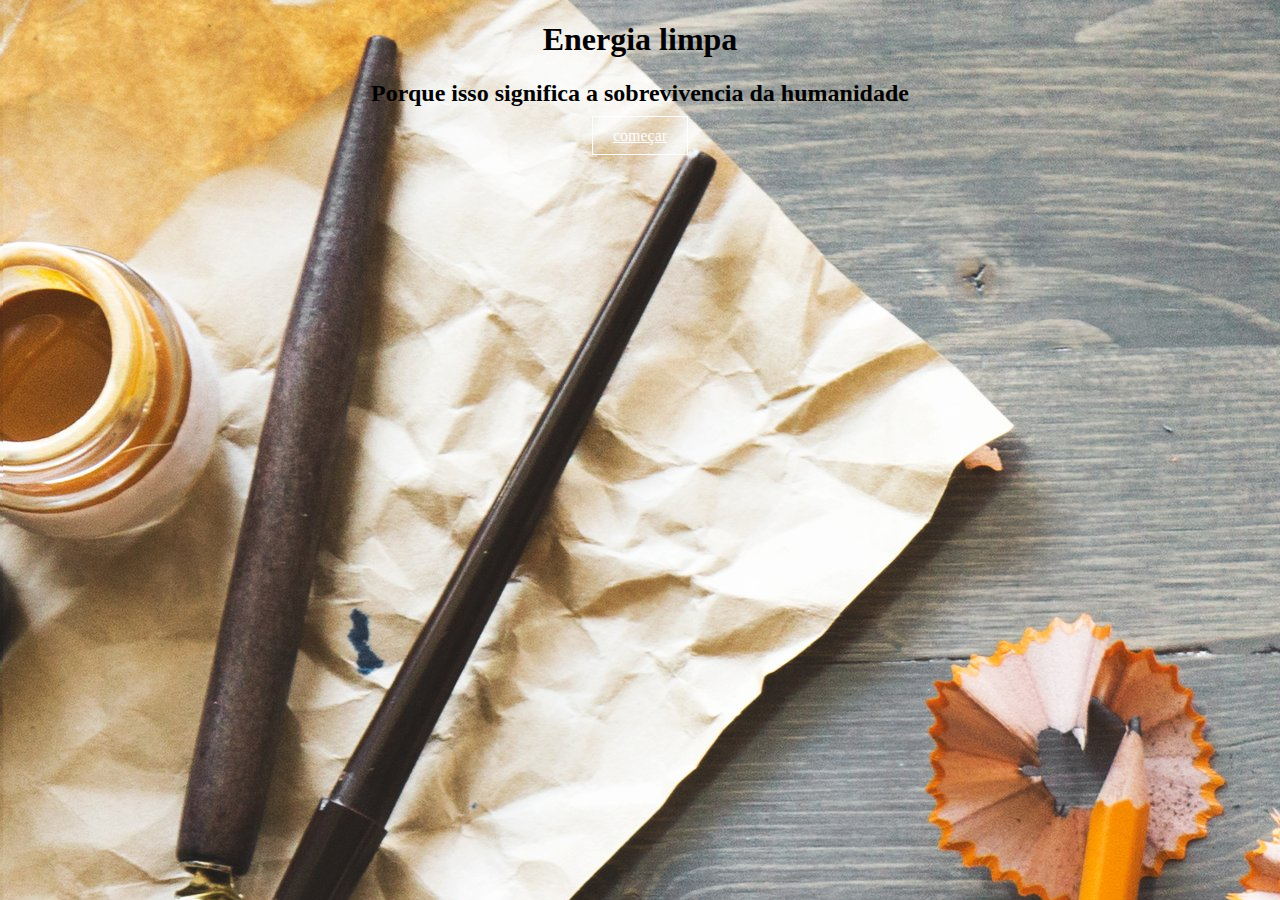
==== desafio2.html @ b70c9648 "Add files via upload" ====
<!DOCTYPE html>
<html lang="en">
<head>
    <meta charset="UTF-8">
    <meta name="viewport" content="width=S, initial-scale=1.0">
    <title>Document</title>
    <link rel="stylesheet" href="estilo.css">
</head>
<body id="fundo">
    <div >
        <h1 id="titulo">Energia limpa</h1>
        <h2 id="subtitulo">Porque isso significa a sobrevivencia da humanidade</h2>    
        <a id="a" href="https://microsoft.com">começar</a>
    </div> 

</body>
</html>
---- estilo.css ----
html, body{
    margin: 0;
}
#fundo {
    background: url("f.jpg");
    height: 100%;
    width: 100%;
    text-align: center;
  
}

#titulo{
    
}

#subtitulo{
   
}

#a {
    color: white;
    border: 1px white solid;
    padding: 10px 20px 10px 20px;
}
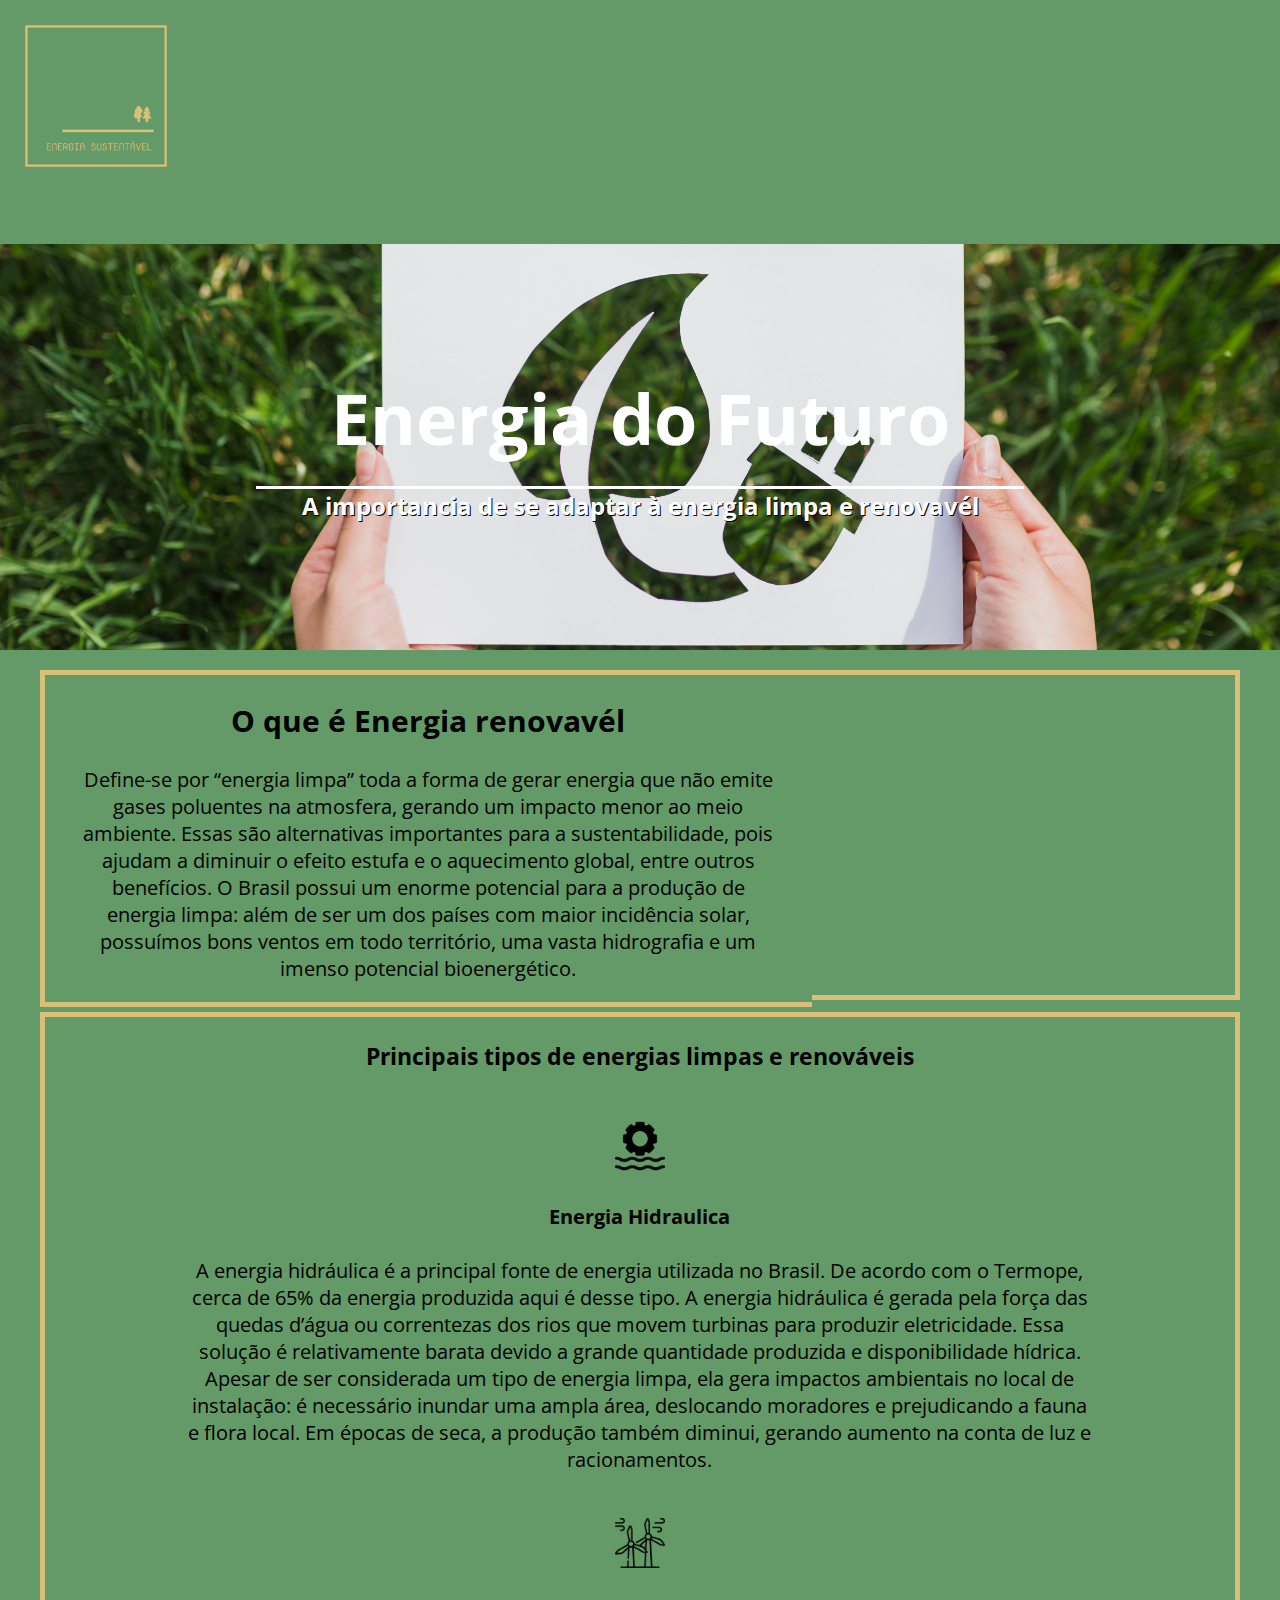
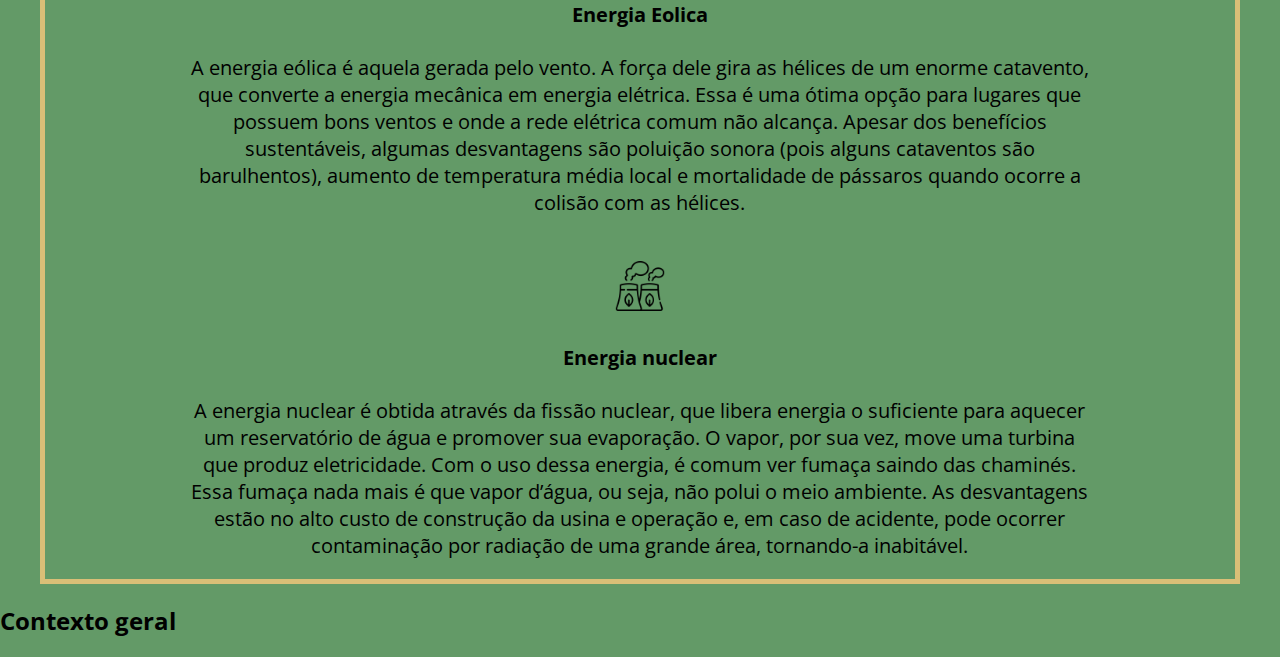
==== commit 60d0e143: "Add files via upload" ====
--- a/desafio2.html
+++ b/desafio2.html
@@ -1,17 +1,67 @@
 <!DOCTYPE html>
-<html lang="en">
-<head>
-    <meta charset="UTF-8">
-    <meta name="viewport" content="width=S, initial-scale=1.0">
-    <title>Document</title>
-    <link rel="stylesheet" href="estilo.css">
-</head>
-<body id="fundo">
-    <div >
-        <h1 id="titulo">Energia limpa</h1>
-        <h2 id="subtitulo">Porque isso significa a sobrevivencia da humanidade</h2>    
-        <a id="a" href="https://microsoft.com">começar</a>
-    </div> 
+<html lang="en">    
+    <head>
+        <link href="https://fonts.googleapis.com/css2?family=Open+Sans+Condensed:wght@300&display=swap" rel="stylesheet">
+        <meta charset="UTF-8">
+        <meta name="viewport" content="width=S, initial-scale=1.0">
+        <title>Document</title>
+        <link rel="stylesheet" href="estilo.css">
+    </head>
+    <header>
+        <div>
+            <img id="logo" src="logo.png">
+        </div>
+        
+    </header>
+    <body>
+        <div id="imagem_fundo">
+            <h1 id="titulo">Energia do Futuro</h1>
+            <h2 id="subtitulo">A importancia de se adaptar à energia limpa e renovavél</h2>
+        </div>
+    <section id="secao">
+        <div class="texto">
+            <h2>O que é Energia renovavél</h2>
+            <p>Define-se por “energia limpa” toda a forma de gerar energia que não emite gases poluentes na atmosfera, gerando um impacto menor ao meio ambiente. Essas são alternativas importantes para a sustentabilidade, pois ajudam a diminuir o efeito estufa e o aquecimento global, entre outros benefícios.
+                O Brasil possui um enorme potencial para a produção de energia limpa: além de ser um dos países com maior incidência solar, possuímos bons ventos em todo território, uma vasta hidrografia e um imenso potencial bioenergético.
+            </p>
+        </div> 
+        <div class="video">
+            <iframe  width="100%" height="315" src="https://www.youtube.com/embed/1kUE0BZtTRc" frameborder="0" allow="accelerometer; autoplay; encrypted-media; gyroscope; picture-in-picture" allowfullscreen></iframe> 
+        </div>    
+    </section id="secao">
+        <div id="secaodois">
+            <h3>Principais tipos de energias limpas e renováveis </h3>
+            <img class="icones" src="img/water.png">
+            <h4>Energia Hidraulica</h4>
+            <p>A energia hidráulica é a principal fonte de energia utilizada no Brasil. De acordo com o Termope, cerca de 65% da energia produzida aqui é desse tipo.
+                A energia hidráulica é gerada pela força das quedas d’água ou correntezas dos rios que movem turbinas para produzir eletricidade. Essa solução é relativamente barata devido a grande quantidade produzida e disponibilidade hídrica.
+                Apesar de ser considerada um tipo de energia limpa, ela gera impactos ambientais no local de instalação: é necessário inundar uma ampla área, deslocando moradores e prejudicando a fauna e flora local.
+                Em épocas de seca, a produção também diminui, gerando aumento na conta de luz e racionamentos.
+             </p>
+            <img class="icones" src="img/eolic-energy.png">
+            <h4>Energia Eolica</h4>
+            <p>A energia eólica é aquela gerada pelo vento. A força dele gira as hélices de um enorme catavento, que converte a energia mecânica em energia elétrica. Essa é uma ótima opção para lugares que possuem bons ventos e onde a rede elétrica comum não alcança.
 
-</body>
+                Apesar dos benefícios sustentáveis, algumas desvantagens são poluição sonora (pois alguns cataventos são barulhentos), aumento de temperatura média local e mortalidade de pássaros quando ocorre a colisão com as hélices.</p>
+            <img class="icones" src="img/factory.png">
+            <h4>Energia nuclear </h4>
+            <p>A energia nuclear é obtida através da fissão nuclear, que libera energia o suficiente para aquecer um reservatório de água e promover sua evaporação. O vapor, por sua vez, move uma turbina que produz eletricidade.
+
+                Com o uso dessa energia, é comum ver fumaça saindo das chaminés. 
+                Essa fumaça nada mais é que vapor d’água, ou seja, não polui o meio ambiente. 
+                As desvantagens estão no alto custo de construção da usina e operação e, em caso de 
+                acidente, pode ocorrer contaminação por radiação de uma grande área, tornando-a inabitável.
+             </p>
+            
+        </div>
+    <section>
+        <h2>Contexto geral</h2>
+
+    </section>
+       
+    
+        
+    
+    </body>
+
 </html>--- a/estilo.css
+++ b/estilo.css
@@ -1,24 +1,101 @@
-html, body{
+body{
+    background-color: #639a67;
+    font-family: 'Open Sans Condensed', sans-serif;
+}
+html, body {
     margin: 0;
 }
-#fundo {
-    background: url("f.jpg");
+#imagem_fundo {
+    position: relative;
+    background: url("f2.jpg");
+    background-size: cover;
+    background-attachment: fixed;
+    background-repeat: no-repeat;
     height: 100%;
     width: 100%;
     text-align: center;
-  
+    
+}
+#titulo {
+    color: white;
+    padding-top: 12%;
+    font-size: 70px;
+    line-height: 0.6;
+     
+    
+}
+#subtitulo {
+    color: white;
+    margin-left: 20%;
+    margin-right: 20%;
+    border-top: 3px solid white;
+    text-shadow: 1px 1px  black;
+    padding-bottom: 10%;
 }
 
-#titulo{
+.icones{
+    width: 50px;
+    position: relative;
+    padding-top: 25px;
+    padding-right: 0px;
     
 }
 
-#subtitulo{
-   
+#secaodois{
+    
+    background-color:#92ad66;
+    width: 100%;
+    position: relative;
+    text-align: center;
 }
 
-#a {
-    color: white;
-    border: 1px white solid;
-    padding: 10px 20px 10px 20px;
+#secao {
+    border-left:#639a67 40px solid;
+    border-right: #639a67 40px solid;
+    background-color:#639a67;
+    display: flex;      
+    
+}
+#secaodois {
+    border:#d9bf77 5px solid;
+    margin-left: 3.1%;
+    margin-top: 5px;
+    background-color:#639a67;
+    width: 10%;
+    padding-right: 11%;
+    padding-left: 11%;
+    width: 71%;
+    font-size: 20px;
+}
+.texto{
+    
+    padding-right: 3%;
+    padding-left: 3%;
+    font-size: 20px;
+    text-align: center;
+    position: relative;
+    border-top: #d9bf77 solid 5px;
+    border-bottom: #d9bf77 solid 5px;
+    border-left: #d9bf77 solid 5px;
+}
+
+   
+
+.video{
+    position: relative;
+    width: 250%;
+    height: 100%;
+    padding: 0px;
+    border-top: #d9bf77 solid 5px;
+    border-bottom: #d9bf77 solid 5px;
+    border-right: #d9bf77 solid 5px;
+    
+}
+#logo{
+    height: 15%;
+    width: 15%;
+}
+
+#menu{
+
 }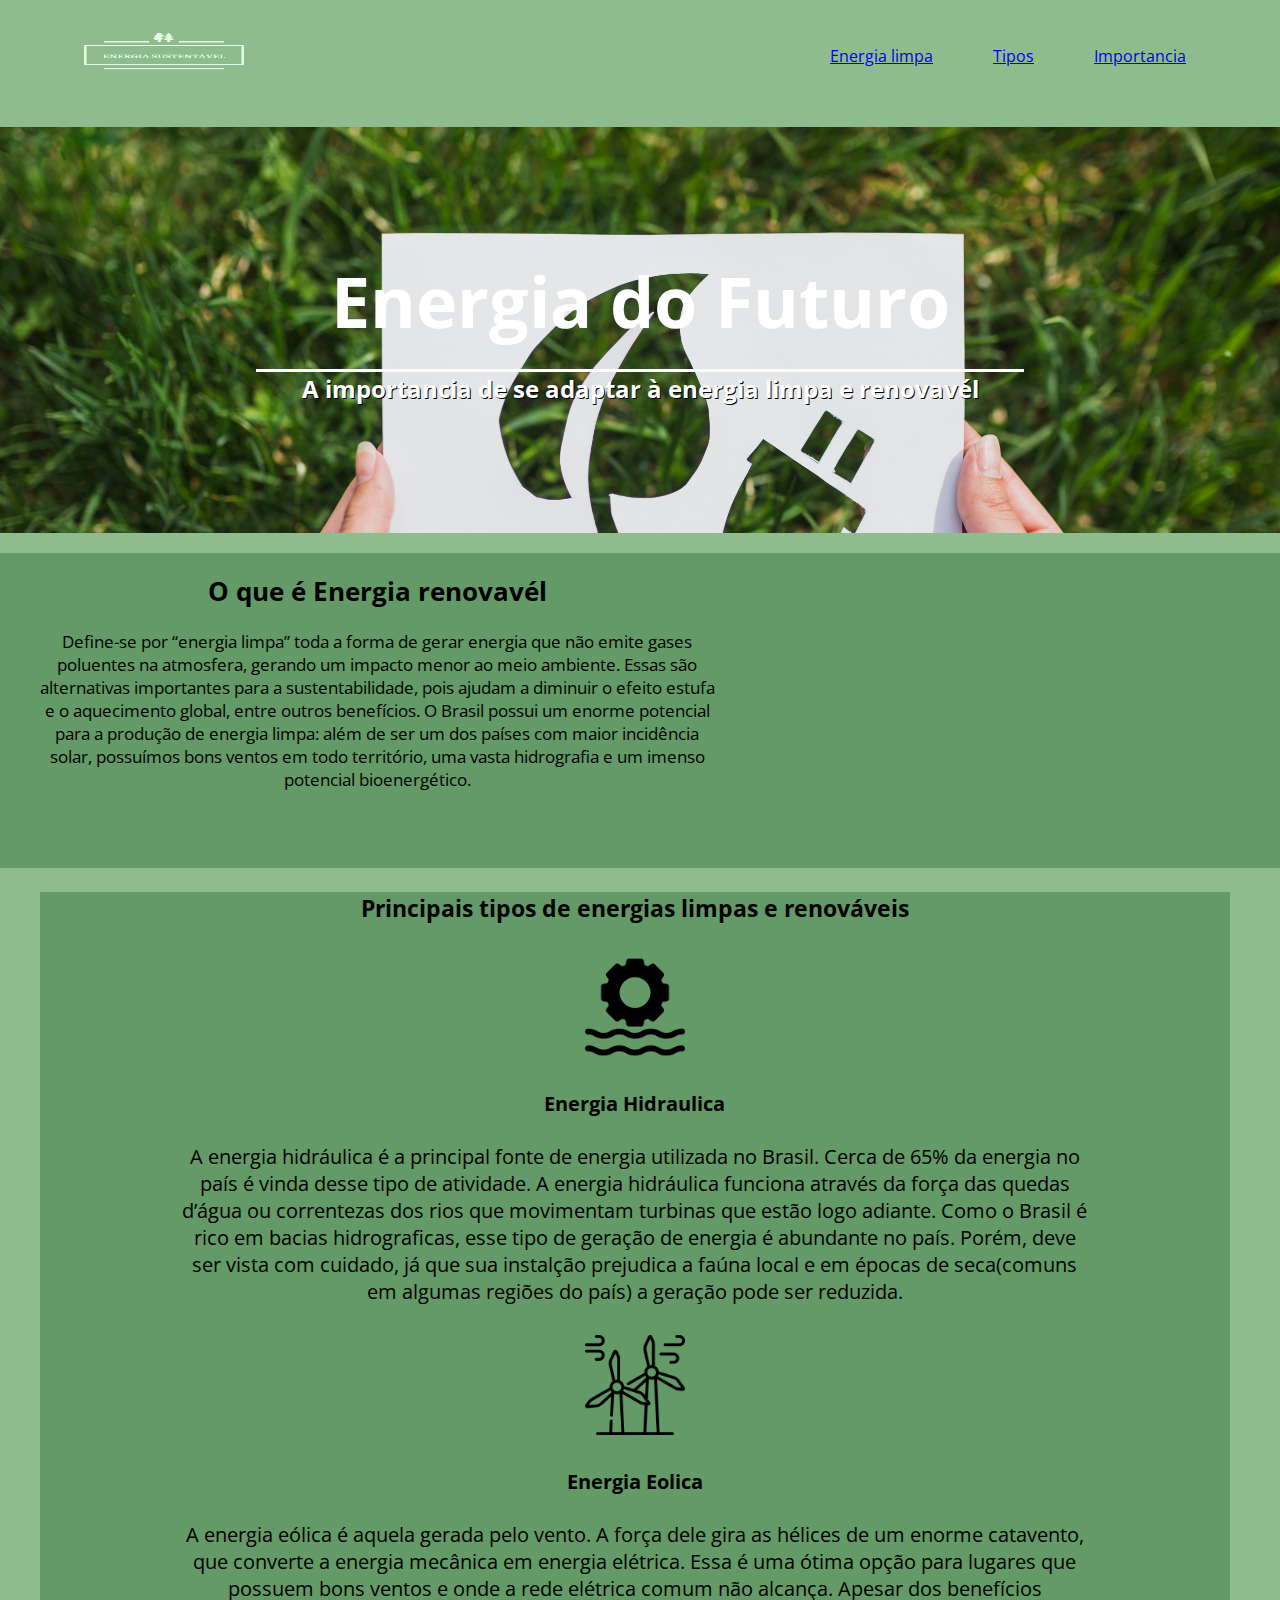
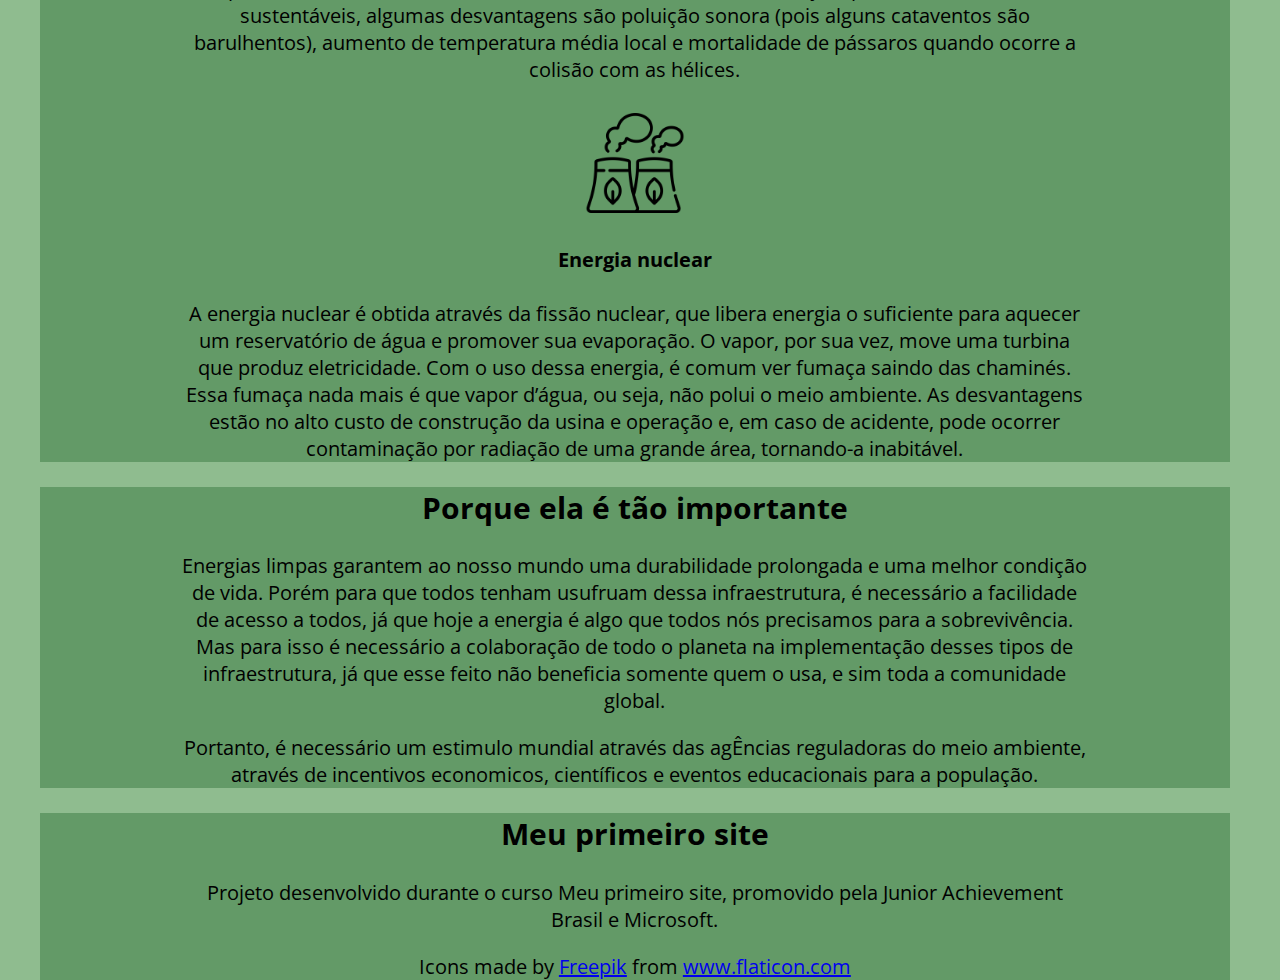
==== commit 99bc68cc: "Add files via upload" ====
--- a/desafio2.html
+++ b/desafio2.html
@@ -8,10 +8,13 @@
         <link rel="stylesheet" href="estilo.css">
     </head>
     <header>
-        <div>
-            <img id="logo" src="logo.png">
-        </div>
-        
+        <img id="logo"  src="logo.png">
+      
+        <ul id="menu">
+            <li><a href="#secao">Energia limpa</a></li>
+            <li><a href="#secaodois">Tipos</a></li>
+            <li><a href="#secaodoiss">Importancia</a></li>
+        </ul>
     </header>
     <body>
         <div id="imagem_fundo">
@@ -28,15 +31,14 @@
         <div class="video">
             <iframe  width="100%" height="315" src="https://www.youtube.com/embed/1kUE0BZtTRc" frameborder="0" allow="accelerometer; autoplay; encrypted-media; gyroscope; picture-in-picture" allowfullscreen></iframe> 
         </div>    
-    </section id="secao">
+    </section>
         <div id="secaodois">
             <h3>Principais tipos de energias limpas e renováveis </h3>
             <img class="icones" src="img/water.png">
             <h4>Energia Hidraulica</h4>
-            <p>A energia hidráulica é a principal fonte de energia utilizada no Brasil. De acordo com o Termope, cerca de 65% da energia produzida aqui é desse tipo.
-                A energia hidráulica é gerada pela força das quedas d’água ou correntezas dos rios que movem turbinas para produzir eletricidade. Essa solução é relativamente barata devido a grande quantidade produzida e disponibilidade hídrica.
-                Apesar de ser considerada um tipo de energia limpa, ela gera impactos ambientais no local de instalação: é necessário inundar uma ampla área, deslocando moradores e prejudicando a fauna e flora local.
-                Em épocas de seca, a produção também diminui, gerando aumento na conta de luz e racionamentos.
+            <p>A energia hidráulica é a principal fonte de energia utilizada no Brasil. Cerca de 65% da energia no país é vinda desse tipo de atividade.
+                A energia hidráulica funciona através da força das quedas d’água ou correntezas dos rios que movimentam turbinas que estão logo adiante. Como o Brasil é rico em bacias hidrograficas, esse tipo de geração de energia é abundante no país.
+                Porém, deve ser vista com cuidado, já que sua instalção prejudica a faúna local e em épocas de seca(comuns em algumas regiões do país) a geração pode ser reduzida.
              </p>
             <img class="icones" src="img/eolic-energy.png">
             <h4>Energia Eolica</h4>
@@ -54,14 +56,25 @@
              </p>
             
         </div>
-    <section>
-        <h2>Contexto geral</h2>
+    <section id="secaodoiss">
+        <h2>Porque ela é tão importante</h2>
 
+    
+       <p>Energias limpas garantem ao nosso mundo uma durabilidade prolongada e uma melhor condição de vida. Porém para que todos tenham usufruam dessa infraestrutura, é necessário a facilidade de acesso a todos, já que hoje a energia é algo que todos nós precisamos para a sobrevivência.
+        
+        
+        Mas para isso é necessário a colaboração de todo o planeta na implementação desses tipos de infraestrutura, já que esse feito não beneficia somente quem o usa, e sim toda a comunidade global. </p>
+       <p>Portanto, é necessário um estimulo mundial através das agÊncias reguladoras do meio ambiente, através de incentivos economicos, científicos e eventos educacionais para a população.
+       </p>
+       <p></p>
     </section>
-       
-    
         
     
     </body>
+    <footer id="secaotres">
+        <h2>Meu primeiro site</h2>
+        <p>Projeto desenvolvido durante o curso Meu primeiro site, promovido pela Junior Achievement Brasil e Microsoft.</p>
+        <div>Icons made by <a href="https://www.flaticon.com/authors/freepik" title="Freepik">Freepik</a> from <a href="https://www.flaticon.com/" title="Flaticon">www.flaticon.com</a></div>
 
+    </footer >
 </html>--- a/estilo.css
+++ b/estilo.css
@@ -1,10 +1,27 @@
 body{
-    background-color: #639a67;
+    background-color: #8FBC8F;
     font-family: 'Open Sans Condensed', sans-serif;
 }
 html, body {
     margin: 0;
 }
+header{
+    display: block;
+    height: 80px;
+    width: 100%;
+  
+       
+}
+#logo{
+    margin-top: 0px;
+    margin-left: 5%;
+    padding: 0%;
+    width:200px;
+    height:100px;
+    
+   
+}
+
 #imagem_fundo {
     position: relative;
     background: url("f2.jpg");
@@ -33,13 +50,16 @@
     padding-bottom: 10%;
 }
 
-.icones{
-    width: 50px;
-    position: relative;
-    padding-top: 25px;
-    padding-right: 0px;
+
+    .icones{
+        width: 100px;
+        margin-top: 10px;
+        position: relative;
+       
+      
+        
+    }
     
-}
 
 #secaodois{
     
@@ -50,18 +70,34 @@
 }
 
 #secao {
-    border-left:#639a67 40px solid;
-    border-right: #639a67 40px solid;
+    
     background-color:#639a67;
     display: flex;      
     
 }
 #secaodois {
-    border:#d9bf77 5px solid;
+    background-color:#92ad66;
+    width: 100%;
+  
+    text-align: center;
     margin-left: 3.1%;
     margin-top: 5px;
     background-color:#639a67;
-    width: 10%;
+
+    padding-right: 11%;
+    padding-left: 11%;
+    width: 71%;
+    font-size: 20px;
+}
+#secaodoiss {
+    background-color:#92ad66;
+    width: 100%;
+  
+    text-align: center;
+    margin-left: 3.1%;
+    margin-top: 5px;
+    background-color:#639a67;
+
     padding-right: 11%;
     padding-left: 11%;
     width: 71%;
@@ -71,31 +107,52 @@
     
     padding-right: 3%;
     padding-left: 3%;
-    font-size: 20px;
+    font-size: 17px;
     text-align: center;
     position: relative;
-    border-top: #d9bf77 solid 5px;
-    border-bottom: #d9bf77 solid 5px;
-    border-left: #d9bf77 solid 5px;
+  
 }
 
    
 
 .video{
-    position: relative;
+    display: flex;
     width: 250%;
     height: 100%;
     padding: 0px;
-    border-top: #d9bf77 solid 5px;
-    border-bottom: #d9bf77 solid 5px;
-    border-right: #d9bf77 solid 5px;
-    
-}
-#logo{
-    height: 15%;
-    width: 15%;
+   
 }
 
 #menu{
+    float: right;
+    margin-right: 5%;
+    list-style: none;
+    margin-top: 15px;
+    
+  
+}
 
+li {
+
+    float: left;
+    padding: 30px;
+   
+}
+li:hover{
+    background-color: #ddfee4;
+}
+
+#secaotres{
+    background-color:#92ad66;
+    width: 100%;
+  
+    text-align: center;
+    margin-left: 3.1%;
+    margin-top: 5px;
+    background-color:#639a67;
+
+    padding-right: 11%;
+    padding-left: 11%;
+    width: 71%;
+    font-size: 20px;
 }